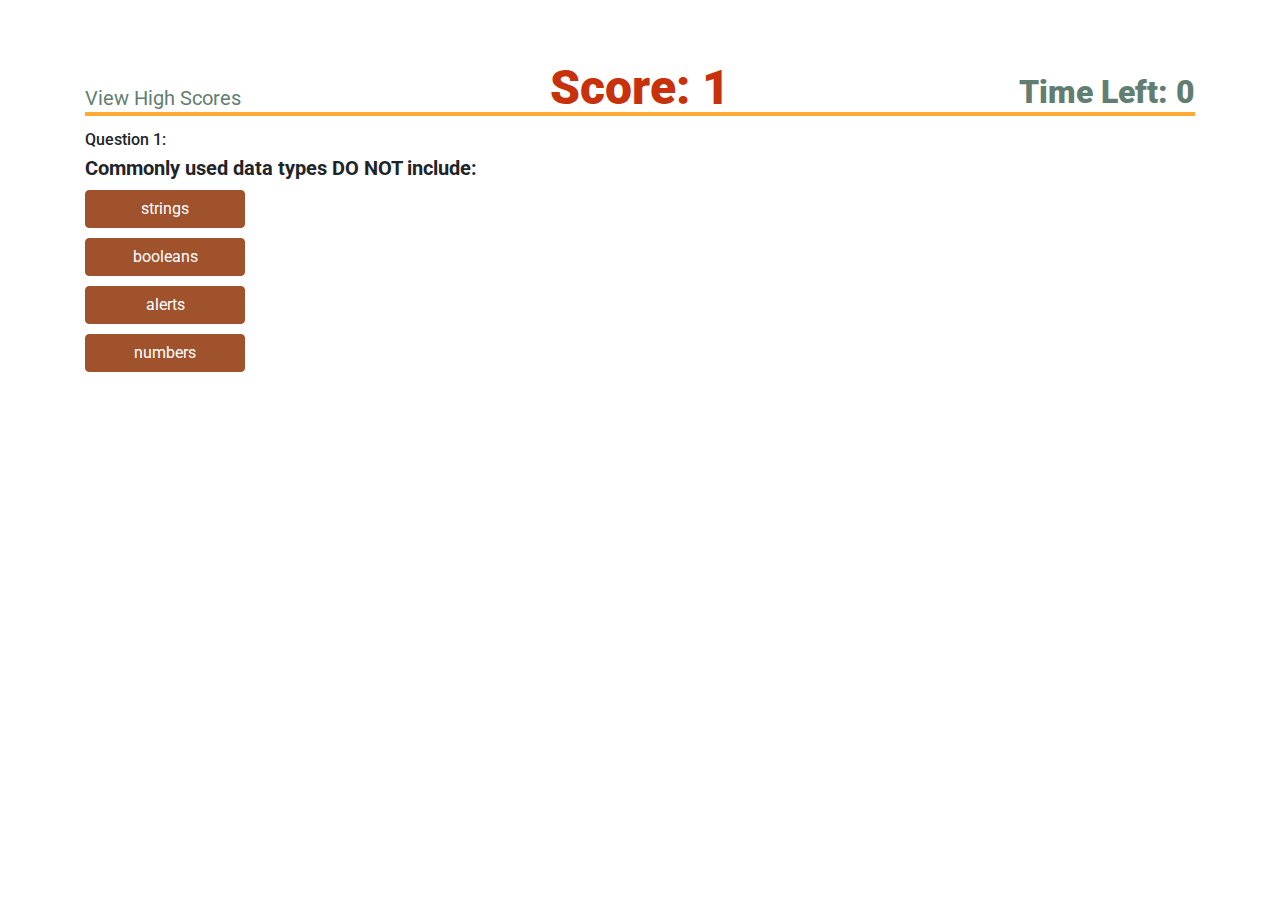
==== index.html @ 64f1b062 "add styling to questions/choices" ====
<!DOCTYPE html>
<html lang="en">

<head>
  <meta charset="UTF-8">
  <meta name="viewport" content="width=device-width, initial-scale=1.0">
  <meta http-equiv="X-UA-Compatible" content="ie=edge">
  <meta name="Description" content="Enter your description here" />
  <link rel="stylesheet" href="https://cdnjs.cloudflare.com/ajax/libs/twitter-bootstrap/4.5.2/css/bootstrap.min.css">
  <link rel="stylesheet" href="https://cdnjs.cloudflare.com/ajax/libs/font-awesome/5.15.0/css/all.min.css">
  <link
    href="https://fonts.googleapis.com/css2?family=Roboto:ital,wght@0,100;0,300;0,400;0,500;0,700;0,900;1,100;1,300;1,400;1,500;1,700;1,900&display=swap"
    rel="stylesheet">
  <link rel="stylesheet" href="assets/css/reset.css">
  <link rel="stylesheet" href="assets/css/style1.css">
  <title>Take a JavaScript Quiz</title>
</head>

<body>

  <div class="container-fluid">
    <main class="container">
      
      <!-- header class contains link to high scores and Timer -->
      <header class="div row pt-3">
        <div class="pb-1 text-center text-sm-left  col-sm-4 d-flex align-items-start flex-column  mt-auto highScoreLink">View High Scores
        </div>
        <div class="text-center  col-sm-4 score">Score: 1
        </div>
        <div class="pb-1 text-center text-sm-right  col-sm-4 d-flex align-items-end flex-column mt-auto" id="timer">Time Left: 0
        </div>
      </header>

      <hr>

      <div id="questionNum"></div>
      <div id="question"></div>

      <ul id="option-list"></ul>

      <div id="question-result">Wrong</div>
    </main>
  </div>



  <script src="https://cdnjs.cloudflare.com/ajax/libs/jquery/3.5.1/jquery.slim.min.js"></script>
  <script src="https://cdnjs.cloudflare.com/ajax/libs/popper.js/1.16.1/umd/popper.min.js"></script>
  <script src="https://cdnjs.cloudflare.com/ajax/libs/twitter-bootstrap/4.5.2/js/bootstrap.min.js"></script>
  <script src="./assets/codeQuizScriptForIndex.js"></script>
---- assets/css/style1.css ----
/* Link to color scheme

https://www.google.com/search?q=rust+color+schemes&rlz=1C5CHFA_enUS910US910&sxsrf=ALeKk00qrdBCfqmjYxIp7IoHzdldXTkhDA:1602002075229&tbm=isch&source=iu&ictx=1&fir=ovrL0YVXhzpqRM%252CMrq6wx7dcKfnAM%252C_&vet=1&usg=AI4_-kQprJuT1JMTfrnxJrJu3FYndv1N9A&sa=X&ved=2ahUKEwicgf7ksqDsAhXlmXIEHc8BCf0Q9QF6BAgSEFQ&biw=1449&bih=657#imgrc=ovrL0YVXhzpqRM */

/*  The below outline selector is only for debuuging */
/* * {
    outline: solid 1px red;
} */

body {
    margin: auto 0;
    padding-top: 3rem;
    font-family: 'Roboto', sans-serif;
}

/* index header */
#timer {
    font-size: 2rem;
    font-weight: 900;
    color: rgb(98, 126, 112);

}

/* link to the high Score */
.score {
    font-size: 3rem;
    font-weight: 900;
    color: rgb(199, 50, 13);
}

/* link to the high Score */
.highScoreLink {
    font-size: 1.25rem;
    color: rgb(98, 126, 112);
}

/* index Question */
#question {
    font-size: 1.25rem;
    font-weight: 700;
    margin-bottom: .5rem;
    line-height: 1.5rem;
}

/* index Question Number */
#questionNum {
    font-size: 1rem;
    font-weight: 500;
    margin-bottom: .5rem;
}



/* index answer choices Buttons */
.btn {
    color: white;
    background-color: sienna;
    border: solid 1px sienna;
    border-radius: 4 px;
    margin: 10px 0;
    display: block;
    width: 10rem;
}

hr {
    border: solid 2px #fa3;
    margin: 0 0 1rem 0 ;

}

/* if answer is correct make type blue  */
.correct{
    font-size: 3rem;
    font-weight: 500;
    margin-bottom: .5rem;
    color: teal;

}

/* if answer is Incorrect make type red  */
.incorrect{
    font-size: 3rem;
    font-weight: 500;
    margin-bottom: .5rem;
    color: rgb(255, 6, 6);
}
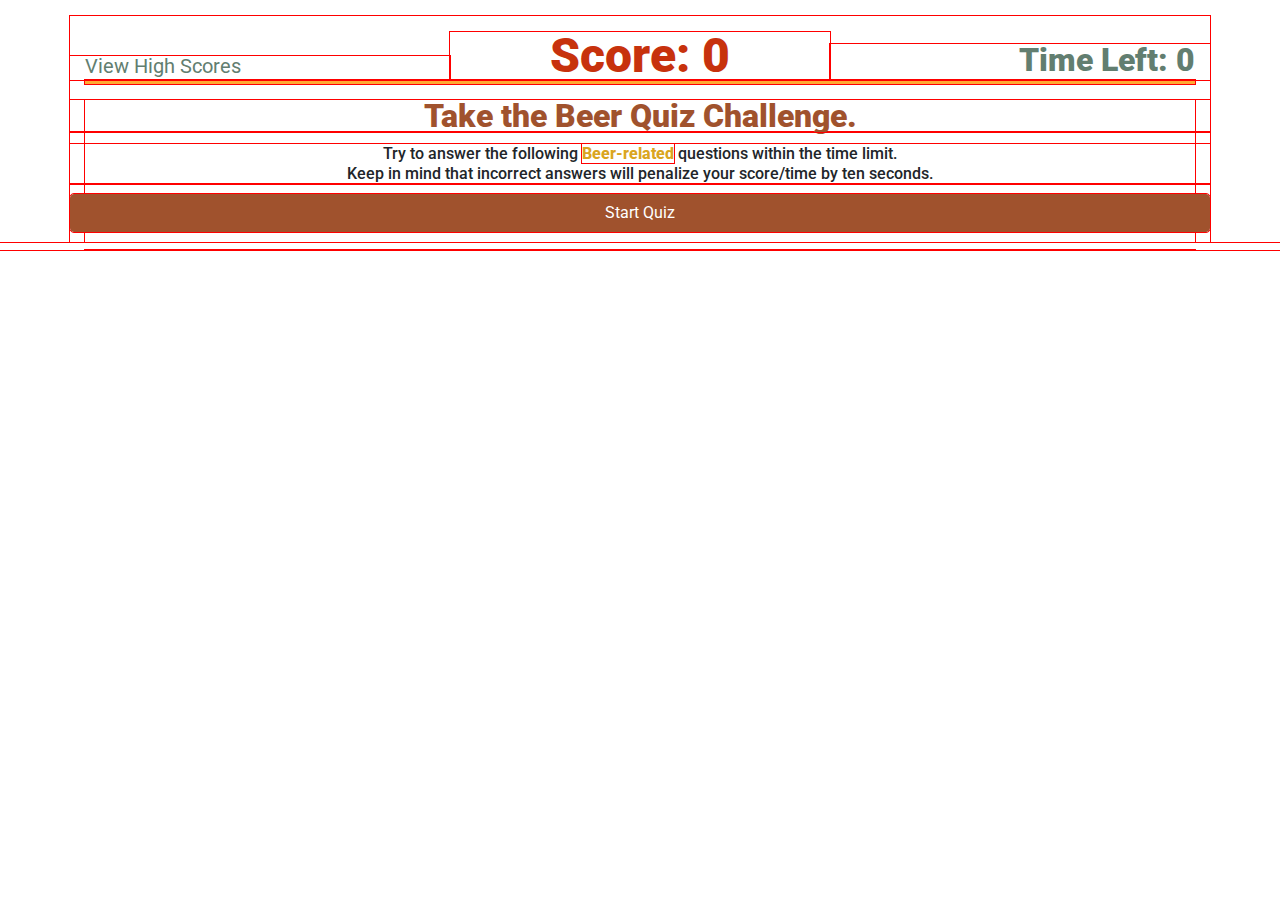
==== commit f0d826a9: "various edits, see addtl comments below" ====
--- a/index.html
+++ b/index.html
@@ -18,33 +18,62 @@
 
 <body>
 
-  <div class="container-fluid">
-    <main class="container">
-      
-      <!-- header class contains link to high scores and Timer -->
-      <header class="div row pt-3">
-        <div class="pb-1 text-center text-sm-left  col-sm-4 d-flex align-items-start flex-column  mt-auto highScoreLink">View High Scores
+  <!-- <div class="container-fluid"> -->
+  <main class="container">
+
+    <!-- header class contains link to high scores and Timer -->
+    <header class="div row pt-3">
+      <div class="pb-1 text-center text-sm-left  col-sm-4 d-flex align-items-start flex-column  mt-auto highScoreLink">
+        View High Scores
+      </div>
+      <div id="domScore" class="text-center  col-sm-4 score">Score: 0
+      </div>
+      <div id="timer" class="pb-1 text-center text-sm-right  col-sm-4 d-flex align-items-end flex-column mt-auto">Time
+        Left: 0
+      </div>
+    </header>
+
+    <hr>
+
+    <!--   intro section -->
+    <section id="introSection">
+      <div class="row">
+        <div class="introHeader col-12 text-center">
+          Take the Beer Quiz Challenge.
         </div>
-        <div class="text-center  col-sm-4 score">Score: 1
+      </div>
+      <div class="row">
+        <div class="introText col-12 text-center">
+          Try to answer the following <span>Beer-related</span> questions within the time limit. <br>Keep in mind that incorrect answers
+          will penalize your score/time by ten seconds.
         </div>
-        <div class="pb-1 text-center text-sm-right  col-sm-4 d-flex align-items-end flex-column mt-auto" id="timer">Time Left: 0
+      </div>
+      <div class="row">
+        <div id="startQuizBtn" class="col-12 btn text-center">
+          Start Quiz
         </div>
-      </header>
+      </div>
+    </section>
 
-      <hr>
-
-      <div id="questionNum"></div>
+    <!--   question section -->
+    <section #id="questionSection" class="">
+      <div id="questionNum">
+      </div>
       <div id="question"></div>
 
       <ul id="option-list"></ul>
 
-      <div id="question-result">Wrong</div>
-    </main>
-  </div>
+      <div id="question-result"></div>
+    </section>
+  </main>
+  <!-- </div> -->
 
 
 
   <script src="https://cdnjs.cloudflare.com/ajax/libs/jquery/3.5.1/jquery.slim.min.js"></script>
   <script src="https://cdnjs.cloudflare.com/ajax/libs/popper.js/1.16.1/umd/popper.min.js"></script>
   <script src="https://cdnjs.cloudflare.com/ajax/libs/twitter-bootstrap/4.5.2/js/bootstrap.min.js"></script>
-  <script src="./assets/codeQuizScriptForIndex.js"></script>+  <script src="./assets/./js/codeQuizScriptForIndex.js"></script>
+</body>
+
+</html>--- a/assets/css/style1.css
+++ b/assets/css/style1.css
@@ -3,13 +3,13 @@
 https://www.google.com/search?q=rust+color+schemes&rlz=1C5CHFA_enUS910US910&sxsrf=ALeKk00qrdBCfqmjYxIp7IoHzdldXTkhDA:1602002075229&tbm=isch&source=iu&ictx=1&fir=ovrL0YVXhzpqRM%252CMrq6wx7dcKfnAM%252C_&vet=1&usg=AI4_-kQprJuT1JMTfrnxJrJu3FYndv1N9A&sa=X&ved=2ahUKEwicgf7ksqDsAhXlmXIEHc8BCf0Q9QF6BAgSEFQ&biw=1449&bih=657#imgrc=ovrL0YVXhzpqRM */
 
 /*  The below outline selector is only for debuuging */
-/* * {
+ * {
     outline: solid 1px red;
-} */
+} 
 
 body {
     margin: auto 0;
-    padding-top: 3rem;
+    padding-top: 1rem;
     font-family: 'Roboto', sans-serif;
 }
 
@@ -18,7 +18,6 @@
     font-size: 2rem;
     font-weight: 900;
     color: rgb(98, 126, 112);
-
 }
 
 /* link to the high Score */
@@ -29,6 +28,7 @@
 }
 
 /* link to the high Score */
+.playAgainLink,
 .highScoreLink {
     font-size: 1.25rem;
     color: rgb(98, 126, 112);
@@ -48,8 +48,6 @@
     font-weight: 500;
     margin-bottom: .5rem;
 }
-
-
 
 /* index answer choices Buttons */
 .btn {
@@ -74,13 +72,36 @@
     font-weight: 500;
     margin-bottom: .5rem;
     color: teal;
-
 }
 
-/* if answer is Incorrect make type red  */
+/* if answer Incorrect make type red  */
 .incorrect{
     font-size: 3rem;
     font-weight: 500;
     margin-bottom: .5rem;
     color: rgb(255, 6, 6);
+}
+
+.hideSection {
+    display: none;
+}
+
+.introHeader,
+.highScoresHeader {
+    font-size: 2rem;
+    font-weight: 900;
+    /* margin-top: 1rem; */
+    color: sienna 
+}
+
+.introText {
+    font-size: 1rem;
+    font-weight: 500;
+    margin-top: .75rem;
+    line-height: 1.25rem;
+}
+
+span {
+    font-weight: 800;
+    color: goldenrod;
 }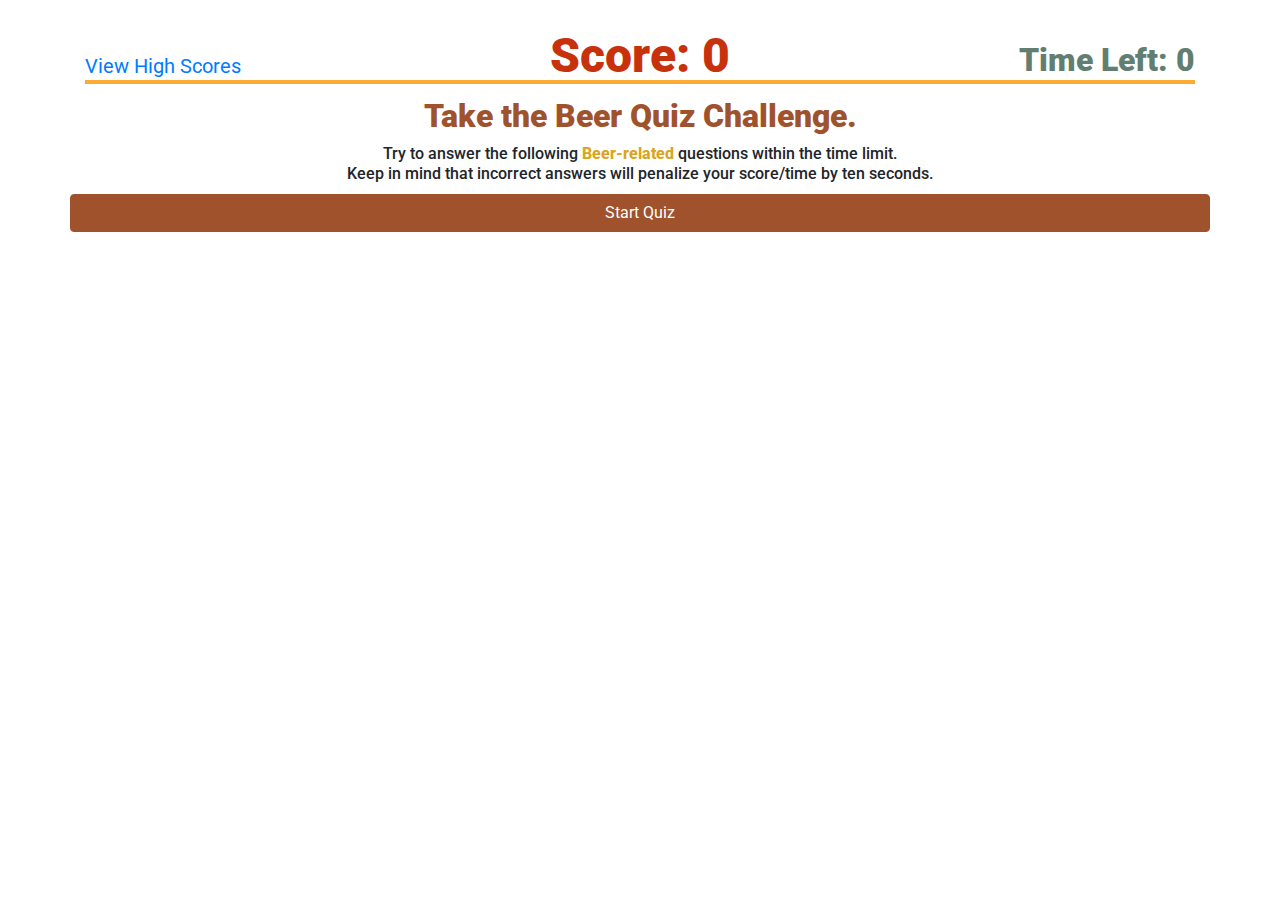
==== commit bb473724: "detailed comments click here -->" ====
--- a/index.html
+++ b/index.html
@@ -6,7 +6,7 @@
   <meta name="viewport" content="width=device-width, initial-scale=1.0">
   <meta http-equiv="X-UA-Compatible" content="ie=edge">
   <meta name="Description" content="Enter your description here" />
-  <link rel="stylesheet" href="https://cdnjs.cloudflare.com/ajax/libs/twitter-bootstrap/4.5.2/css/bootstrap.min.css">
+  <link rel="stylesheet" href="https://stackpath.bootstrapcdn.com/bootstrap/4.5.2/css/bootstrap.min.css" integrity="sha384-JcKb8q3iqJ61gNV9KGb8thSsNjpSL0n8PARn9HuZOnIxN0hoP+VmmDGMN5t9UJ0Z" crossorigin="anonymous">
   <link rel="stylesheet" href="https://cdnjs.cloudflare.com/ajax/libs/font-awesome/5.15.0/css/all.min.css">
   <link
     href="https://fonts.googleapis.com/css2?family=Roboto:ital,wght@0,100;0,300;0,400;0,500;0,700;0,900;1,100;1,300;1,400;1,500;1,700;1,900&display=swap"
@@ -23,8 +23,8 @@
 
     <!-- header class contains link to high scores and Timer -->
     <header class="div row pt-3">
-      <div class="pb-1 text-center text-sm-left  col-sm-4 d-flex align-items-start flex-column  mt-auto highScoreLink">
-        View High Scores
+      <div class="pb-1 text-center text-sm-left  col-sm-4 d-flex align-items-start flex-column mt-auto highScoreLink">
+        <a href="./highScores.html">View High Scores</a>
       </div>
       <div id="domScore" class="text-center  col-sm-4 score">Score: 0
       </div>
@@ -56,7 +56,7 @@
     </section>
 
     <!--   question section -->
-    <section #id="questionSection" class="">
+    <section id="questionSection" class="">
       <div id="questionNum">
       </div>
       <div id="question"></div>
@@ -68,12 +68,7 @@
   </main>
   <!-- </div> -->
 
-
-
-  <script src="https://cdnjs.cloudflare.com/ajax/libs/jquery/3.5.1/jquery.slim.min.js"></script>
-  <script src="https://cdnjs.cloudflare.com/ajax/libs/popper.js/1.16.1/umd/popper.min.js"></script>
-  <script src="https://cdnjs.cloudflare.com/ajax/libs/twitter-bootstrap/4.5.2/js/bootstrap.min.js"></script>
-  <script src="./assets/./js/codeQuizScriptForIndex.js"></script>
+  <script src="./assets/js/codeQuizScriptForIndex.js"></script>
 </body>
 
 </html>--- a/assets/css/style1.css
+++ b/assets/css/style1.css
@@ -3,9 +3,9 @@
 https://www.google.com/search?q=rust+color+schemes&rlz=1C5CHFA_enUS910US910&sxsrf=ALeKk00qrdBCfqmjYxIp7IoHzdldXTkhDA:1602002075229&tbm=isch&source=iu&ictx=1&fir=ovrL0YVXhzpqRM%252CMrq6wx7dcKfnAM%252C_&vet=1&usg=AI4_-kQprJuT1JMTfrnxJrJu3FYndv1N9A&sa=X&ved=2ahUKEwicgf7ksqDsAhXlmXIEHc8BCf0Q9QF6BAgSEFQ&biw=1449&bih=657#imgrc=ovrL0YVXhzpqRM */
 
 /*  The below outline selector is only for debuuging */
- * {
+ /* * {
     outline: solid 1px red;
-} 
+}  */
 
 body {
     margin: auto 0;
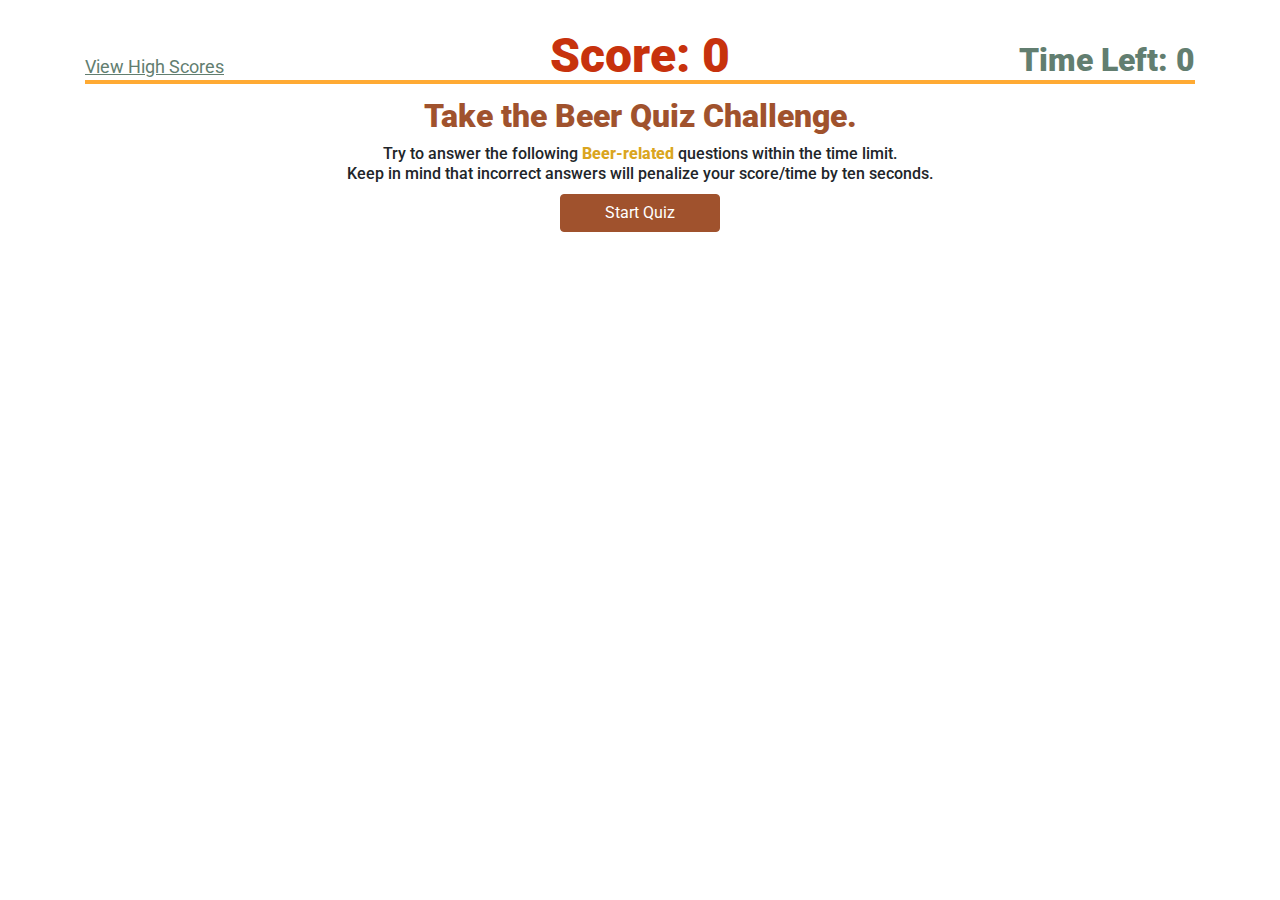
==== commit cf29167a: "detailed comments here -->" ====
--- a/index.html
+++ b/index.html
@@ -23,18 +23,18 @@
 
     <!-- header class contains link to high scores and Timer -->
     <header class="div row pt-3">
-      <div class="pb-1 text-center text-sm-left  col-sm-4 d-flex align-items-start flex-column mt-auto highScoreLink">
+      <div class="pb-1 text-center text-sm-left  col-sm-4 d-flex flex-column mt-auto highScoreLink">
         <a href="./highScores.html">View High Scores</a>
       </div>
       <div id="domScore" class="text-center  col-sm-4 score">Score: 0
       </div>
-      <div id="timer" class="pb-1 text-center text-sm-right  col-sm-4 d-flex align-items-end flex-column mt-auto">Time
+      <div id="timer" class="pb-1 text-center text-sm-right  col-sm-4 d-flex flex-column mt-auto">Time
         Left: 0
       </div>
     </header>
-
+    
     <hr>
-
+    
     <!--   intro section -->
     <section id="introSection">
       <div class="row">
@@ -49,20 +49,17 @@
         </div>
       </div>
       <div class="row">
-        <div id="startQuizBtn" class="col-12 btn text-center">
-          Start Quiz
+        <div id="startQuizBtn" class="col-12 text-center">
+          <h2 class = "btn">Start Quiz</h2>
         </div>
       </div>
     </section>
 
     <!--   question section -->
-    <section id="questionSection" class="">
-      <div id="questionNum">
-      </div>
+    <section id="questionSection" class="text-center" class="">
+      <div id="questionNum"></div>
       <div id="question"></div>
-
       <ul id="option-list"></ul>
-
       <div id="question-result"></div>
     </section>
   </main>
--- a/assets/css/style1.css
+++ b/assets/css/style1.css
@@ -1,7 +1,3 @@
-/* Link to color scheme
-
-https://www.google.com/search?q=rust+color+schemes&rlz=1C5CHFA_enUS910US910&sxsrf=ALeKk00qrdBCfqmjYxIp7IoHzdldXTkhDA:1602002075229&tbm=isch&source=iu&ictx=1&fir=ovrL0YVXhzpqRM%252CMrq6wx7dcKfnAM%252C_&vet=1&usg=AI4_-kQprJuT1JMTfrnxJrJu3FYndv1N9A&sa=X&ved=2ahUKEwicgf7ksqDsAhXlmXIEHc8BCf0Q9QF6BAgSEFQ&biw=1449&bih=657#imgrc=ovrL0YVXhzpqRM */
-
 /*  The below outline selector is only for debuuging */
  /* * {
     outline: solid 1px red;
@@ -28,9 +24,15 @@
 }
 
 /* link to the high Score */
+.clearScores,
 .playAgainLink,
 .highScoreLink {
-    font-size: 1.25rem;
+    font-size: 1.15rem;
+    color: rgb(98, 126, 112);
+    text-decoration: underline;
+}
+
+a {
     color: rgb(98, 126, 112);
 }
 
@@ -56,14 +58,19 @@
     border: solid 1px sienna;
     border-radius: 4 px;
     margin: 10px 0;
+    /* display: block; */
+    width: 10rem;
+}
+
+li.btn {
     display: block;
-    width: 10rem;
+    margin: 10px auto;
+
 }
 
 hr {
     border: solid 2px #fa3;
     margin: 0 0 1rem 0 ;
-
 }
 
 /* if answer is correct make type blue  */
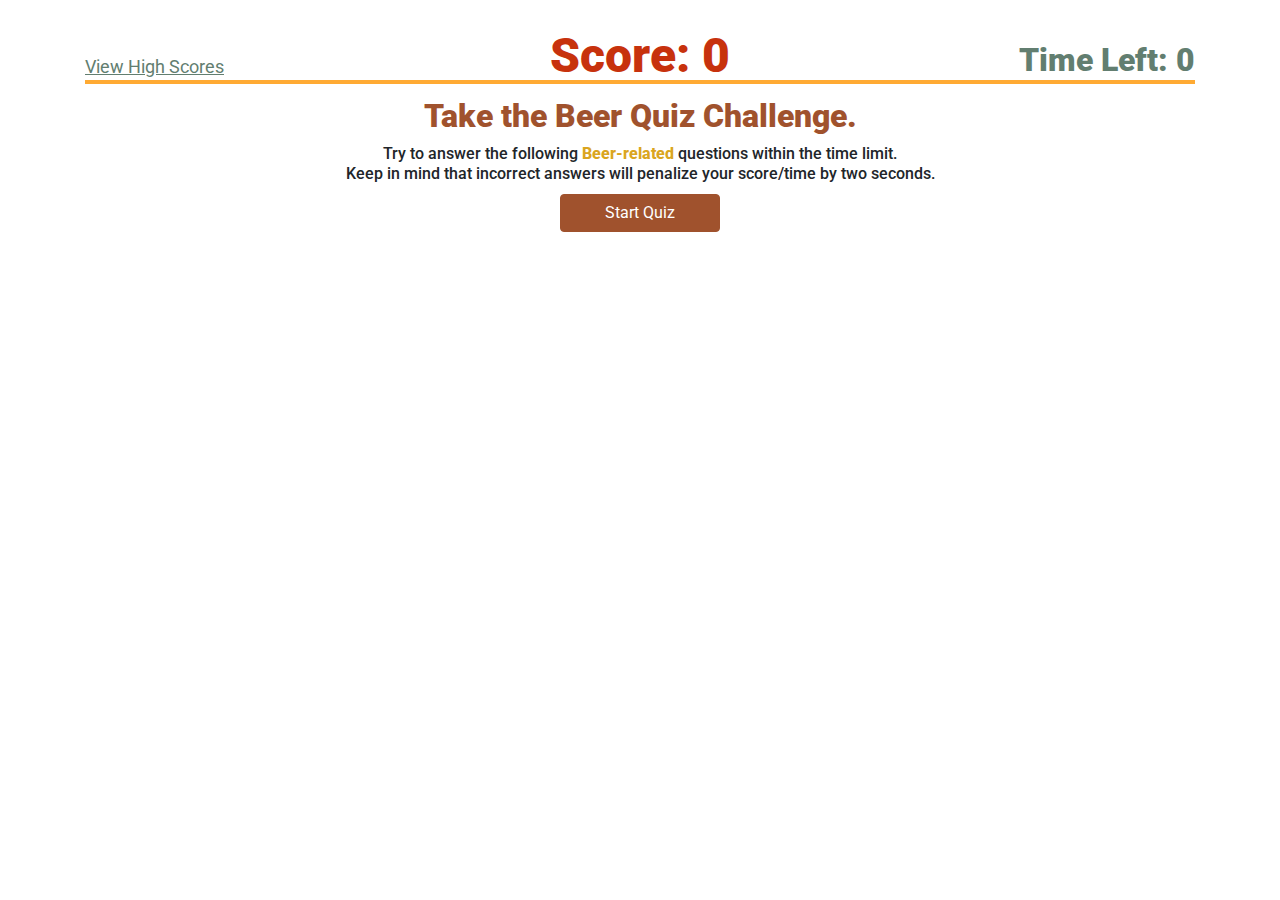
==== commit e24fe95d: "test button status after click for mobile" ====
--- a/index.html
+++ b/index.html
@@ -45,7 +45,7 @@
       <div class="row">
         <div class="introText col-12 text-center">
           Try to answer the following <span>Beer-related</span> questions within the time limit. <br>Keep in mind that incorrect answers
-          will penalize your score/time by ten seconds.
+          will penalize your score/time by two seconds.
         </div>
       </div>
       <div class="row">
--- a/assets/css/style1.css
+++ b/assets/css/style1.css
@@ -62,10 +62,13 @@
     width: 10rem;
 }
 
+.btn:hover {
+    background-color: inherit;
+}
+
 li.btn {
     display: block;
     margin: 10px auto;
-
 }
 
 hr {
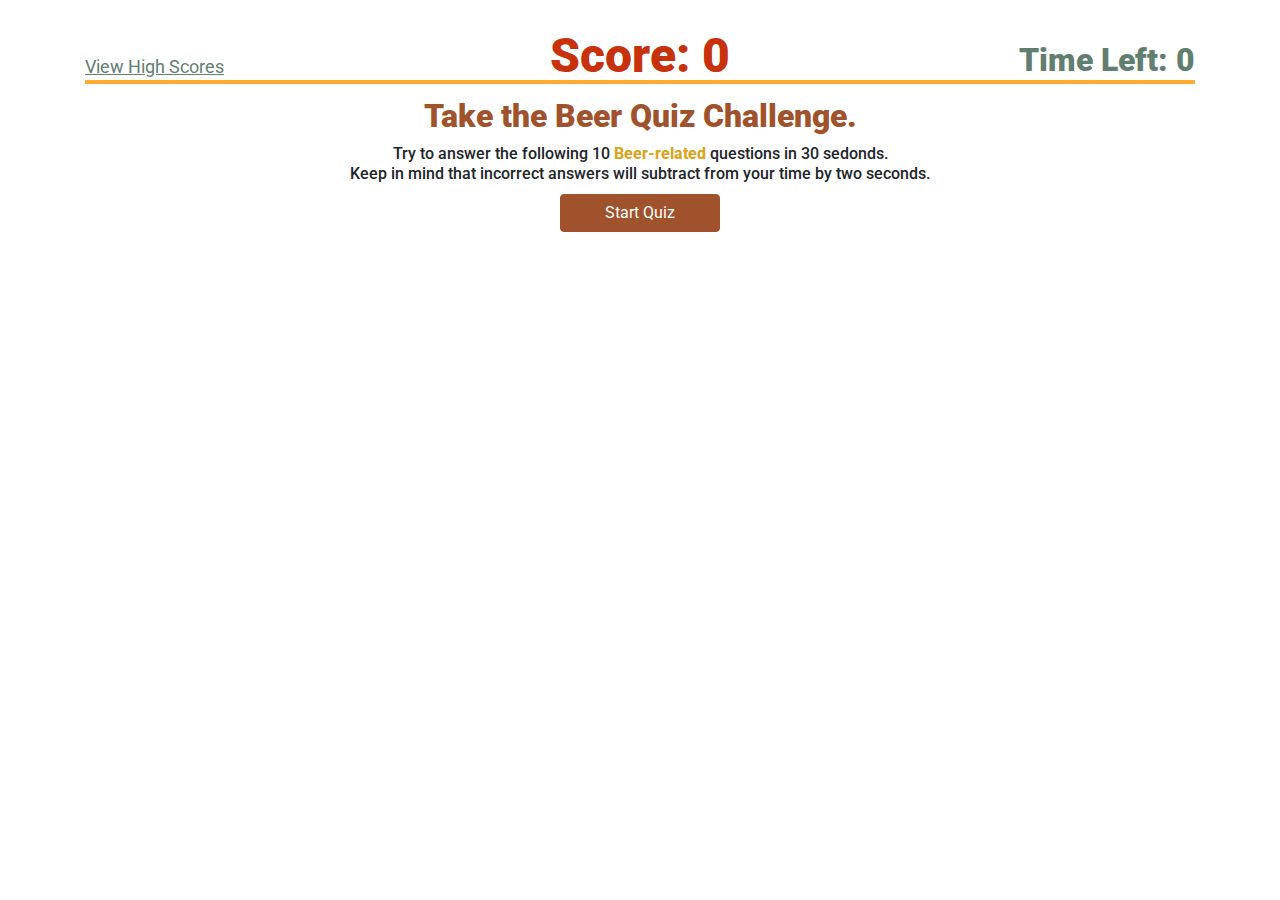
==== commit 617640b3: "comments here -->" ====
--- a/index.html
+++ b/index.html
@@ -44,8 +44,8 @@
       </div>
       <div class="row">
         <div class="introText col-12 text-center">
-          Try to answer the following <span>Beer-related</span> questions within the time limit. <br>Keep in mind that incorrect answers
-          will penalize your score/time by two seconds.
+          Try to answer the following 10 <span>Beer-related</span> questions in 30 sedonds. <br>Keep in mind that incorrect answers
+          will subtract from your time by two seconds.
         </div>
       </div>
       <div class="row">
@@ -63,6 +63,8 @@
       <div id="question-result"></div>
     </section>
   </main>
+
+  
   <!-- </div> -->
 
   <script src="./assets/js/codeQuizScriptForIndex.js"></script>
--- a/assets/css/style1.css
+++ b/assets/css/style1.css
@@ -62,9 +62,9 @@
     width: 10rem;
 }
 
-.btn:hover {
+/* .btn:hover {
     background-color: inherit;
-}
+} */
 
 li.btn {
     display: block;
@@ -96,6 +96,14 @@
     display: none;
 }
 
+h2 {
+    font-size: 2rem;
+    font-weight: 900;
+    text-align: center;
+    color: sienna;  
+    white-space: pre; 
+}
+
 .introHeader,
 .highScoresHeader {
     font-size: 2rem;
@@ -114,4 +122,15 @@
 span {
     font-weight: 800;
     color: goldenrod;
-}+}
+
+.scoreUL {
+    text-align: center;
+    font-size: 1.15rem;
+    font-weight: 500;
+    line-height: 1.5rem;
+    color: sienna
+}
+
+
+
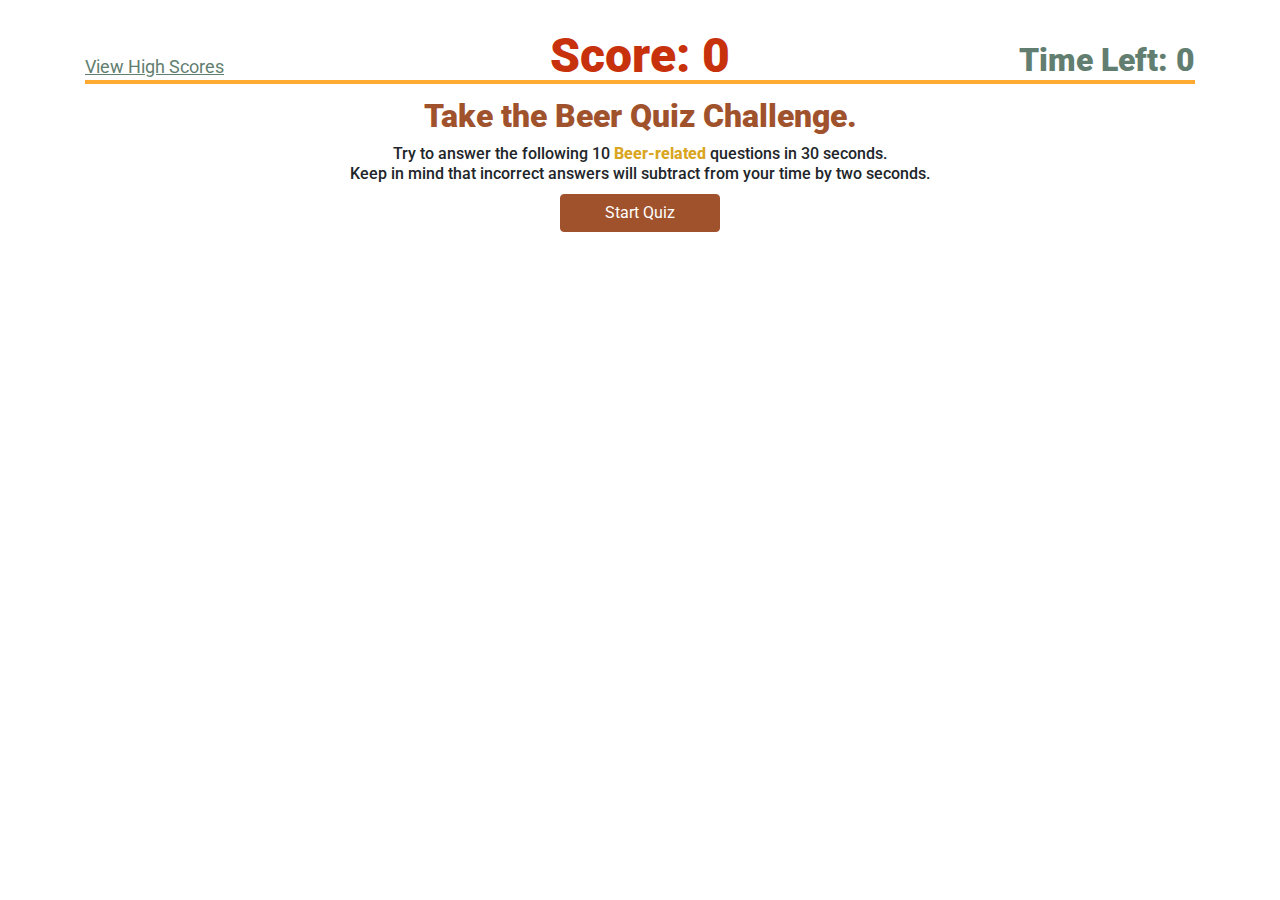
==== commit 5435e304: "fix typo on index page" ====
--- a/index.html
+++ b/index.html
@@ -44,7 +44,7 @@
       </div>
       <div class="row">
         <div class="introText col-12 text-center">
-          Try to answer the following 10 <span>Beer-related</span> questions in 30 sedonds. <br>Keep in mind that incorrect answers
+          Try to answer the following 10 <span>Beer-related</span> questions in 30 seconds. <br>Keep in mind that incorrect answers
           will subtract from your time by two seconds.
         </div>
       </div>
